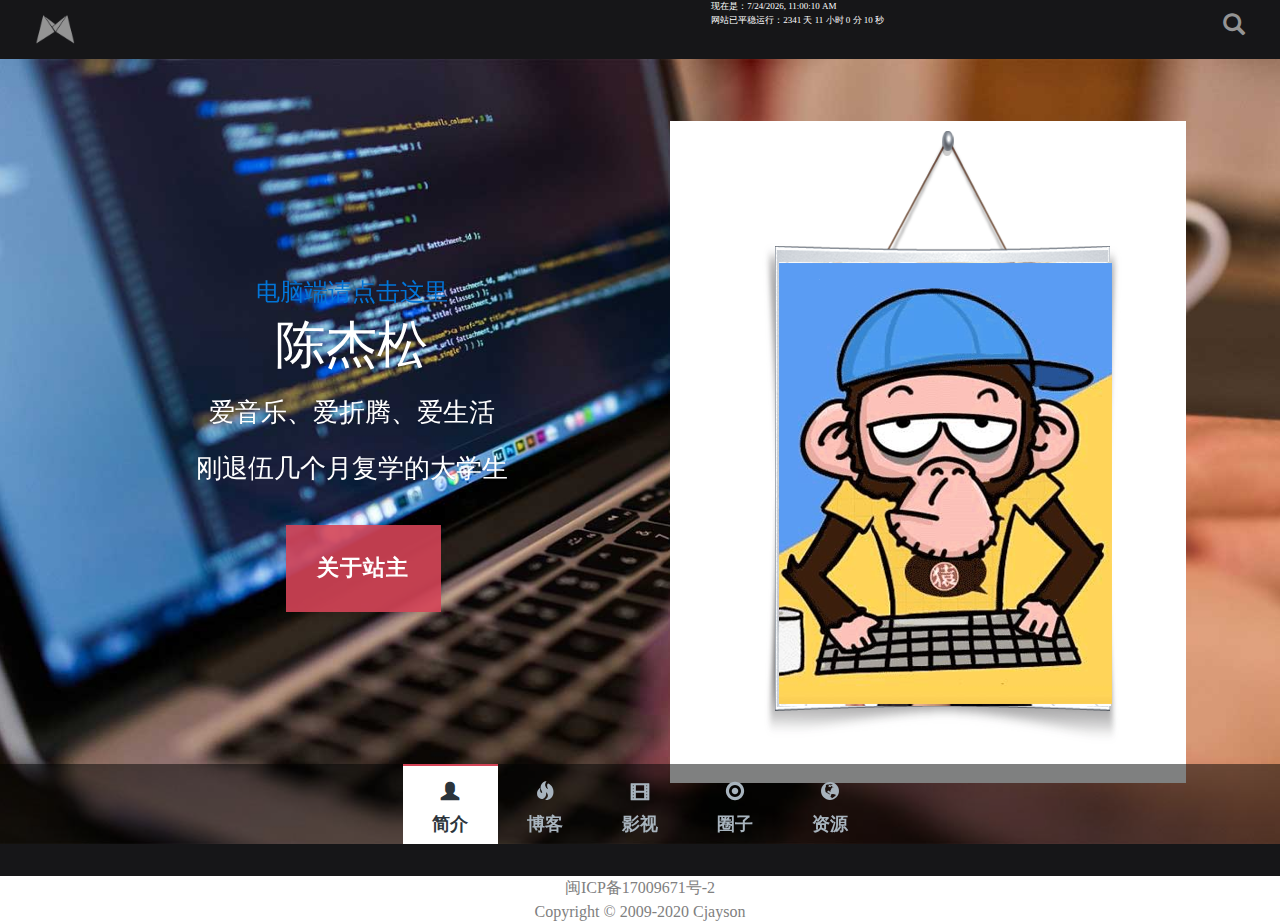
==== index.html @ 402cdc94 "First commit" ====
﻿<!DOCTYPE html>
<html >

<head>
    <meta charset="UTF-8">
    <meta http-equiv="x-ua-compatible" content="ie=edge">
    <meta name="viewport" content="width=device-width, initial-scale=1.0, user-scalable=no">
    <title>Cjayson`s Web</title>
    <!-- Js -->
    <link rel="stylesheet" href="style/css/bootstrap.min.css">
    <script src="style/js/jquery.min.js"></script>
    <script src="style/js/tether.min.js"></script>
    <script src="style/js/bootstrap.min.js"></script>
    <link href="style/css/style.css" type="text/css" rel="stylesheet" />
    <script>
    (function(window) {
        var theUA = window.navigator.userAgent.toLowerCase();
        if ((theUA.match(/msie\s\d+/) && theUA.match(/msie\s\d+/)[0]) || (theUA.match(/trident\s?\d+/) 
        && theUA.match(/trident\s?\d+/)[0])) {
            var ieVersion = theUA.match(/msie\s\d+/)[0].match(/\d+/)[0] || theUA.match(/trident\s?\d+/)[0];
            if (ieVersion < 10) {
                var str = "你的浏览器版本太low了\n已经和时代脱轨了 :(";
                var str2 = "推荐使用:<a href='https://www.baidu.com/s?ie=UTF-8&wd=%E8%B0%B7%E6%AD%8C%E6%B5%8F%E8%A7%88%E5%99%A8' target='_blank' style='color:red'>谷歌</a>," + "<a href='https://www.baidu.com/s?ie=UTF-8&wd=%E7%81%AB%E7%8B%90%E6%B5%8F%E8%A7%88%E5%99%A8' target='_blank' style='color:red'>火狐</a>," + "<a href='https://www.baidu.com/s?ie=UTF-8&wd=%E7%8C%8E%E8%B1%B9%E6%B5%8F%E8%A7%88%E5%99%A8' target='_blank' style='color:red'>猎豹</a>,其他双核急速模式";
                document.writeln("<pre style='text-align:center;color:#fff;background-color:#0cc; height:100%;border:0;position:fixed;top:0;left:0;width:100%;z-index:1234'>" +
                    "<h2 style='padding-top:200px;margin:0'><strong>" + str + "<br/></strong></h2><p>" +
                    str2 + "</p><h2 style='margin:0'><strong>如果你的使用的是双核浏览器,请切换到极速模式访问<br/></strong></h2></pre>");
                document.execCommand("Stop");
            };
        }
    })(window);
    </script>
</head>

<body>
	<bgsound src="music/天空之城.mp3"></bgsound>
    <!-- Header -->
    <div class="nav">
    <a class="logo" href="index.html"><img src="style/images/logo.png" width="40" title="红"></a>
 	<span id="site_runtime" style="color:white; font-size: xx-small;"></span> 
 	<a class="logo pull-right sobtn"><span class="glyphicon glyphicon-search" style="color: #B4B4B4;"></span></a>
    </div>
    <!-- Body -->

    <section class="cd-hero">
        <ul class="cd-hero-slider autoplay">
            <li class="selected">
                <div class="cd-half-width">
                	
            	    <a href="./Me/"><h4>电脑端请点击这里</h4></a>
                    <h2>陈杰松</h2>
                    <p>爱音乐、爱折腾、爱生活</p>
                    <p>刚退伍几个月复学的大学生</p>
                    <a class="cd-btn" href="about.html">关于站主</a>
                </div>
                <div class="cd-half-width cd-img-container">
                    <img src="style/images/tech-1.png" alt="陈杰松" title="陈杰松" />
                </div>
            </li>
            <li>
                <div class="cd-full-width">
                	<a href="https://www.cnblogs.com/Cjasyon/"><h4>电脑端请点击这里</h4></a>
                    <h2>观点与分享</h2>
                    <p>记录生活点滴，分享人生喜乐！</p>
                    <a class="cd-btn" href="https://www.cnblogs.com/Cjasyon/" target="_blank">站主的博客园</a>
                </div>
            </li>
            <li>
                <div class="cd-full-width">
                	<a href="v"><h4>电脑端请点击这里</h4></a>
                    <h2>影视，直播，购物</h2>
                    <p>观看生活影片，感受欢天喜地！</p>
                    <a class="cd-btn" href="v" target="_blank">娱乐</a>
                </div>
            </li>
            <li class="cd-bg-video">
                <div class="cd-full-width">
                	<a href="friends.html"><h4>电脑端请点击这里</h4></a>
                    <h2>志趣相投</h2>
                    <p>我们都一样热爱生活，记录生活，享受生活！</p>
                    <a class="cd-btn" href="friends.html">在各社区尽情的遨游吧</a>
                </div>
                <div class="cd-bg-video-wrapper" data-video="Tpl/Individual/Style/index/video/video">
                </div>
            </li>
            <li>
                <div class="cd-full-width">
                	<a href="re"><h4>电脑端请点击这里</h4></a>
                    <h2>收集成狂</h2>
                    <p>以天地为怀，方知世间之辽阔！！</p>
                    <a class="cd-btn" href="re">我的资源</a>
                </div>
            </li>
        </ul>
        <div class="cd-slider-nav">
            <nav>
                <span class="cd-marker item-1"></span>
                <ul>
                    <li class="selected">
                        <a class="glyphicon glyphicon-user" href="#0">简介</a>
                    </li>
                    <li>
                        <a class="glyphicon glyphicon-fire" href="#0">博客</a>
                    </li>
                    <li>
                        <a class="glyphicon glyphicon-film" href="#0">影视</a>
                    </li>
                    <li>
                        <a class="glyphicon glyphicon-record" href="#0">圈子</a>
                    </li>
                    <li>
                        <a class="glyphicon glyphicon-globe" href="#0">资源</a>
                    </li>
                </ul>
            </nav>
        </div>
    </section>
    <script src="style/js/main.js"></script>
    <!-- Footer -->
    <div class="clear"></div>
    <div class="foot">
        <!-- 弹出层 -->
        <div class="so">
            <i class="iconfont" title="关闭">×</i>
            <div class="container">
                <form action="https://www.baidu.com/baidu" target="_blank">
                    <input name="tn" type="hidden" value="SE_zzsearchcode_shhzc78w">
                    <input type="text" name="word" class="form-control" baiduSug="1" value="百度搜索..." />
                    <input type="submit" style="display: none;" />
                </form>
            </div>
        </div>
    </div>
    <div class="to-top">↑</div>
    <script src="style/js/GeeYo.js"></script>
    <script>
    var bheigh = $(window).height();
    var bheigh = bheigh - 115;
    $(".cd-hero").css('height', bheigh);
    $(window).resize(function() {
        var bheigh = $(window).height();
        var bheigh = bheigh - 115;
        $(".cd-hero").css('height', bheigh);
    });
    </script>

    <!--
    	作者：15249239025@163.com
    	时间：2019-04-18
    	描述：时间
    -->
<script type="text/javascript">
    function show_site_runtime(){
	window.setTimeout("show_site_runtime()",1000); // 每秒运行一次函数
	X=new Date("02/25/2020 00:00:00"); //在这里修改你的建站时间
	Y=new Date();
	T=(Y.getTime()-X.getTime()); // 获取当前时间与指定时间之间的时间间隔（ms）	
	i=24*60*60*1000;
	d=T/i;
	D=Math.floor(d); // 计算天数并向下取整
	h=(d-D)*24;
	H=Math.floor(h); // 计算剩余不足一天的小时数并向下取整
	m=(h-H)*60;
	M=Math.floor(m); // 计算剩余不足一小时的分钟数并向下取整
	s=(m-M)*60;
	S=Math.floor(s); // 计算剩余不足一分钟的秒数并向下取整
	site_runtime.innerHTML="现在是："+ Y.toLocaleString()+ "<br>" +"网站已平稳运行："+D + " 天 " + H + " 小时 " + M + " 分 " + S + " 秒 ";
    }
	show_site_runtime();
</script>
    <script charset="gbk" src="https://www.baidu.com/js/opensug.js"></script>
</body>
<div style="color: grey; text-align: center;">闽ICP备17009671号-2</div>
<div style="color: grey; text-align: center;">Copyright © 2009-2020 Cjayson</div>
</html>
---- style/css/style.css ----
﻿@charset "utf-8";

/*All Css*/

* {
	margin: 0 auto;
	padding: 0;
}

body {
	font-family: 微軟正黑體;
}

a {
	text-decoration: none;
}

a:hover {
	text-decoration: none;
}

li {
	list-style: none;
}

img {
	max-width: 100%;
	border: 0;
}

.clear {
	clear: both;
}


/*导航*/

.nav {
	width: 100%;
	z-index: 200;
	position: relative;
	background: #161618;
	padding: 0 .6rem;
	margin-bottom: 20px;
}

.nav .logo {
	display: block;
	float: left;
	margin-left: 1rem;
	opacity: 0.8;
	padding: 0.6rem;
}

.nav .logo:hover {
	opacity: 1;
}

.nav .pull-right {
	font-size: 1.4em;
	color: #fff;
	float: right;
	margin-right: 1rem;
}

.nav .pull-right a {
	color: #fff;
	
}

.nav .pull-right .sobtn,
.pull-right .login {
	display: inline-block;
	line-height: 58px;
	margin-left: 20px;
	opacity: 0.8;
	cursor: pointer;
}

.nav .pull-right .sobtn:hover,
.pull-right .login:hover {
	opacity: 1
}


/*Index*/
.cd-hero {
	margin-top: -20px;
	position: relative;
	-webkit-font-smoothing: antialiased;
	-moz-osx-font-smoothing: grayscale;
}

.cd-hero-slider {
	position: relative;
	height: 100%;
	margin: 0;
	overflow: hidden;
}

.cd-hero-slider li {
	position: absolute;
	top: 0;
	left: 0;
	width: 100%;
	height: 100%;
	-webkit-transform: translateX(100%);
	-moz-transform: translateX(100%);
	-ms-transform: translateX(100%);
	-o-transform: translateX(100%);
	transform: translateX(100%);
}

.cd-hero-slider li.selected {
	position: relative;
	-webkit-transform: translateX(0);
	-moz-transform: translateX(0);
	-ms-transform: translateX(0);
	-o-transform: translateX(0);
	transform: translateX(0);
}

.cd-hero-slider li.move-left {
	-webkit-transform: translateX(-100%);
	-moz-transform: translateX(-100%);
	-ms-transform: translateX(-100%);
	-o-transform: translateX(-100%);
	transform: translateX(-100%);
}

.cd-hero-slider li.is-moving,
.cd-hero-slider li.selected {
	-webkit-transition: -webkit-transform 0.5s;
	-moz-transition: -moz-transform 0.5s;
	transition: transform 0.5s;
}

.cd-hero-slider li {
	background-position: center center;
	background-size: cover;
	background-repeat: no-repeat;
}

.cd-hero-slider li:first-of-type {
	background-color: #2c343b;
	background-image: url("img/bg1.jpg");
}

.cd-hero-slider li:nth-of-type(2) {
	background-color: #3d4952;
	background-image: url("img/bg2.jpg");
}

.cd-hero-slider li:nth-of-type(3) {
	background-color: #586775;
	background-image: url("img/bg4.jpg");
}

.cd-hero-slider li:nth-of-type(4) {
	background-color: #2c343b;
	background-image: url("img/bg3.jpg");
}
.cd-hero-slider li:nth-of-type(5) {
	background-color: #2c343b;
	background-image: url("img/bg5.jpg");
}



.cd-hero-slider .cd-full-width,
.cd-hero-slider .cd-half-width {
	position: absolute;
	width: 100%;
	height: 100%;
	z-index: 1;
	left: 0;
	top: 0;
	padding-top: 26%;
	text-align: center;
	-webkit-backface-visibility: hidden;
	backface-visibility: hidden;
	-webkit-transform: translateZ(0);
	-moz-transform: translateZ(0);
	-ms-transform: translateZ(0);
	-o-transform: translateZ(0);
	transform: translateZ(0);
}



.cd-hero-slider .cd-img-container {
	display: none;
}

.cd-hero-slider .cd-img-container img {
	position: absolute;
	left: 50%;
	top: 50%;
	bottom: auto;
	right: auto;
	-webkit-transform: translateX(-50%) translateY(-50%);
	-moz-transform: translateX(-50%) translateY(-50%);
	-ms-transform: translateX(-50%) translateY(-50%);
	-o-transform: translateX(-50%) translateY(-50%);
	transform: translateX(-50%) translateY(-50%);
}

.cd-hero-slider .cd-bg-video-wrapper {
	display: none;
	position: absolute;
	top: 0;
	left: 0;
	width: 100%;
	height: 100%;
	overflow: hidden;
}

.cd-hero-slider .cd-bg-video-wrapper video {
	display: block;
	min-height: 100%;
	min-width: 100%;
	max-width: none;
	height: auto;
	width: auto;
	position: absolute;
	left: 50%;
	top: 50%;
	bottom: auto;
	right: auto;
	-webkit-transform: translateX(-50%) translateY(-50%);
	-moz-transform: translateX(-50%) translateY(-50%);
	-ms-transform: translateX(-50%) translateY(-50%);
	-o-transform: translateX(-50%) translateY(-50%);
	transform: translateX(-50%) translateY(-50%);
}

.cd-hero-slider h2,
.cd-hero-slider p {
	text-shadow: 0 1px 3px rgba(0, 0, 0, 0.1);
	line-height: 1.2;
	margin: 0 auto 14px;
	color: #ffffff;
	width: 90%;
	max-width: 400px;
}

.cd-hero-slider h2 {
	font-size: 2.4rem;
}

.cd-hero-slider p {
	font-size: 1.4rem;
	line-height: 1.4;
}

.cd-hero-slider .cd-btn {
	display: inline-block;
	padding: 1.2em 1.4em;
	margin-top: .8em;
	background-color: rgba(212, 68, 87, 0.9);
	font-size: 1.3rem;
	font-weight: 700;
	letter-spacing: 1px;
	color: #ffffff;
	text-transform: uppercase;
	box-shadow: 0 3px 6px rgba(0, 0, 0, 0.1);
	-webkit-transition: background-color 0.2s;
	-moz-transition: background-color 0.2s;
	transition: background-color 0.2s;
}

.cd-hero-slider .cd-btn.secondary {
	background-color: rgba(22, 26, 30, 0.8);
}

.cd-hero-slider .cd-btn:nth-of-type(2) {
	margin-left: 1em;
}

.no-touch .cd-hero-slider .cd-btn:hover {
	background-color: #d44457;
}

.no-touch .cd-hero-slider .cd-btn.secondary:hover {
	background-color: #161a1e;
}

@media only screen and (min-width: 768px) {
	.cd-hero-slider .cd-bg-video-wrapper {
		display: block;
	}
	.cd-hero-slider .cd-half-width {
		width: 45%;
	}
	.cd-hero-slider .cd-half-width:first-of-type {
		left: 5%;
	}
	.cd-hero-slider .cd-half-width:nth-of-type(2) {
		right: 5%;
		left: auto;
	}
	.cd-hero-slider .cd-img-container {
		display: block;
	}
	.cd-hero-slider h2,
	.cd-hero-slider p {
		max-width: 520px;
	}
	.cd-hero-slider h2 {
		font-size: 2.4em;
		font-weight: 300;
	}
	.cd-hero-slider .cd-btn {
		font-size: 1.4rem;
	}
}

@media only screen and (min-width: 1170px) {
	.cd-hero-slider .cd-full-width,
	.cd-hero-slider .cd-half-width {
		padding-top: 220px;
	}
	.cd-hero-slider h2,
	.cd-hero-slider p {
		margin-bottom: 20px;
	}
	.cd-hero-slider h2 {
		font-size: 3.2em;
	}
	.cd-hero-slider p {
		font-size: 1.6rem;
	}
}

@media only screen and (min-width: 768px) {
	.cd-hero-slider .cd-half-width {
		opacity: 0;
		-webkit-transform: translateX(40px);
		-moz-transform: translateX(40px);
		-ms-transform: translateX(40px);
		-o-transform: translateX(40px);
		transform: translateX(40px);
	}
	.cd-hero-slider .move-left .cd-half-width {
		-webkit-transform: translateX(-40px);
		-moz-transform: translateX(-40px);
		-ms-transform: translateX(-40px);
		-o-transform: translateX(-40px);
		transform: translateX(-40px);
	}
	.cd-hero-slider .selected .cd-half-width {
		/* this is the visible slide */
		opacity: 1;
		-webkit-transform: translateX(0);
		-moz-transform: translateX(0);
		-ms-transform: translateX(0);
		-o-transform: translateX(0);
		transform: translateX(0);
	}
	.cd-hero-slider .is-moving .cd-half-width {
		/* this is the slide moving outside the viewport 
    wait for the end of the transition on the <li> parent before set opacity to 0 and translate to 40px/-40px */
		-webkit-transition: opacity 0s 0.5s, -webkit-transform 0s 0.5s;
		-moz-transition: opacity 0s 0.5s, -moz-transform 0s 0.5s;
		transition: opacity 0s 0.5s, transform 0s 0.5s;
	}
	.cd-hero-slider li.selected.from-left .cd-half-width:nth-of-type(2),
	.cd-hero-slider li.selected.from-right .cd-half-width:first-of-type {
		-webkit-transition: opacity 0.4s 0.2s, -webkit-transform 0.5s 0.2s;
		-moz-transition: opacity 0.4s 0.2s, -moz-transform 0.5s 0.2s;
		transition: opacity 0.4s 0.2s, transform 0.5s 0.2s;
	}
	.cd-hero-slider li.selected.from-left .cd-half-width:first-of-type,
	.cd-hero-slider li.selected.from-right .cd-half-width:nth-of-type(2) {
		-webkit-transition: opacity 0.4s 0.4s, -webkit-transform 0.5s 0.4s;
		-moz-transition: opacity 0.4s 0.4s, -moz-transform 0.5s 0.4s;
		transition: opacity 0.4s 0.4s, transform 0.5s 0.4s;
	}
	.cd-hero-slider .cd-full-width h2,
	.cd-hero-slider .cd-full-width p,
	.cd-hero-slider .cd-full-width .cd-btn {
		opacity: 0;
		-webkit-transform: translateX(100px);
		-moz-transform: translateX(100px);
		-ms-transform: translateX(100px);
		-o-transform: translateX(100px);
		transform: translateX(100px);
	}
	.cd-hero-slider .move-left .cd-full-width h2,
	.cd-hero-slider .move-left .cd-full-width p,
	.cd-hero-slider .move-left .cd-full-width .cd-btn {
		opacity: 0;
		-webkit-transform: translateX(-100px);
		-moz-transform: translateX(-100px);
		-ms-transform: translateX(-100px);
		-o-transform: translateX(-100px);
		transform: translateX(-100px);
	}
	.cd-hero-slider .selected .cd-full-width h2,
	.cd-hero-slider .selected .cd-full-width p,
	.cd-hero-slider .selected .cd-full-width .cd-btn {
		opacity: 1;
		-webkit-transform: translateX(0);
		-moz-transform: translateX(0);
		-ms-transform: translateX(0);
		-o-transform: translateX(0);
		transform: translateX(0);
	}
	.cd-hero-slider li.is-moving .cd-full-width h2,
	.cd-hero-slider li.is-moving .cd-full-width p,
	.cd-hero-slider li.is-moving .cd-full-width .cd-btn {
		-webkit-transition: opacity 0s 0.5s, -webkit-transform 0s 0.5s;
		-moz-transition: opacity 0s 0.5s, -moz-transform 0s 0.5s;
		transition: opacity 0s 0.5s, transform 0s 0.5s;
	}
	.cd-hero-slider li.selected h2 {
		-webkit-transition: opacity 0.4s 0.2s, -webkit-transform 0.5s 0.2s;
		-moz-transition: opacity 0.4s 0.2s, -moz-transform 0.5s 0.2s;
		transition: opacity 0.4s 0.2s, transform 0.5s 0.2s;
	}
	.cd-hero-slider li.selected p {
		-webkit-transition: opacity 0.4s 0.3s, -webkit-transform 0.5s 0.3s;
		-moz-transition: opacity 0.4s 0.3s, -moz-transform 0.5s 0.3s;
		transition: opacity 0.4s 0.3s, transform 0.5s 0.3s;
	}
	.cd-hero-slider li.selected .cd-btn {
		-webkit-transition: opacity 0.4s 0.4s, -webkit-transform 0.5s 0.4s, background-color 0.2s 0s;
		-moz-transition: opacity 0.4s 0.4s, -moz-transform 0.5s 0.4s, background-color 0.2s 0s;
		transition: opacity 0.4s 0.4s, transform 0.5s 0.4s, background-color 0.2s 0s;
	}
}

.cd-slider-nav {
	position: absolute;
	width: 100%;
	bottom: 0;
	z-index: 2;
	text-align: center;
	height: 55px;
	background-color: rgba(0, 1, 1, 0.5);
}

.cd-slider-nav nav,
.cd-slider-nav ul,
.cd-slider-nav li,
.cd-slider-nav a {
	height: 100%;
}

.cd-slider-nav nav {
	display: inline-block;
	position: relative;
}

.cd-slider-nav .cd-marker {
	position: absolute;
	bottom: 0;
	left: 0;
	width: 60px;
	height: 100%;
	color: #d44457;
	background-color: #ffffff;
	box-shadow: inset 0 2px 0 currentColor;
	-webkit-transition: -webkit-transform 0.2s, box-shadow 0.2s;
	-moz-transition: -moz-transform 0.2s, box-shadow 0.2s;
	transition: transform 0.2s, box-shadow 0.2s;
}

.cd-slider-nav .cd-marker.item-2 {
	-webkit-transform: translateX(100%);
	-moz-transform: translateX(100%);
	-ms-transform: translateX(100%);
	-o-transform: translateX(100%);
	transform: translateX(100%);
}

.cd-slider-nav .cd-marker.item-3 {
	-webkit-transform: translateX(200%);
	-moz-transform: translateX(200%);
	-ms-transform: translateX(200%);
	-o-transform: translateX(200%);
	transform: translateX(200%);
}

.cd-slider-nav .cd-marker.item-4 {
	-webkit-transform: translateX(300%);
	-moz-transform: translateX(300%);
	-ms-transform: translateX(300%);
	-o-transform: translateX(300%);
	transform: translateX(300%);
}

.cd-slider-nav .cd-marker.item-5 {
	-webkit-transform: translateX(400%);
	-moz-transform: translateX(400%);
	-ms-transform: translateX(400%);
	-o-transform: translateX(400%);
	transform: translateX(400%);
}

.cd-slider-nav ul::after {
	clear: both;
	content: "";
	display: table;
}

.cd-slider-nav li {
	display: inline-block;
	width: 60px;
	float: left;
}

.cd-slider-nav li.selected a {
	color: #2c343b;
}

.no-touch .cd-slider-nav li.selected a:hover {
	background-color: transparent;
}

.cd-slider-nav a {
	display: block;
	text-decoration: none;
	position: relative;
	padding-top: 35px;
	font-size: 1rem;
	font-weight: 700;
	color: #a8b4be;
	-webkit-transition: background-color 0.2s;
	-moz-transition: background-color 0.2s;
	transition: background-color 0.2s;
}

.cd-slider-nav a::before {
	position: absolute;
	width: 24px;
	height: 24px;
	top: 8px;
	left: 50%;
	right: auto;
	-webkit-transform: translateX(-50%);
	-moz-transform: translateX(-50%);
	-ms-transform: translateX(-50%);
	-o-transform: translateX(-50%);
	transform: translateX(-50%);
}

.no-touch .cd-slider-nav a:hover {
	background-color: rgba(0, 1, 1, 0.5);
}

.cd-slider-nav li:first-of-type a::before {
	background-position: 0 0;
}

.cd-slider-nav li.selected:first-of-type a::before {
	background-position: 0 -24px;
}

.cd-slider-nav li:nth-of-type(2) a::before {
	background-position: -24px 0;
}

.cd-slider-nav li.selected:nth-of-type(2) a::before {
	background-position: -24px -24px;
}

.cd-slider-nav li:nth-of-type(3) a::before {
	background-position: -48px 0;
}

.cd-slider-nav li.selected:nth-of-type(3) a::before {
	background-position: -48px -24px;
}

.cd-slider-nav li:nth-of-type(4) a::before {
	background-position: -72px 0;
}

.cd-slider-nav li.selected:nth-of-type(4) a::before {
	background-position: -72px -24px;
}

.cd-slider-nav li:nth-of-type(5) a::before {
	background-position: -96px 0;
}

.cd-slider-nav li.selected:nth-of-type(5) a::before {
	background-position: -96px -24px;
}

@media only screen and (min-width: 768px) {
	.cd-slider-nav {
		height: 80px;
	}
	.cd-slider-nav .cd-marker,
	.cd-slider-nav li {
		width: 95px;
	}
	.cd-slider-nav a {
		padding-top: 48px;
		font-size: 1.1rem;
		text-transform: uppercase;
	}
	.cd-slider-nav a::before {
		top: 18px;
	}
}

.cd-main-content {
	width: 90%;
	max-width: 768px;
	margin: 0 auto;
	padding: 2em 0;
}

.cd-main-content p {
	font-size: 1.4rem;
	line-height: 1.8;
	color: #999999;
	margin: 2em 0;
}

@media only screen and (min-width: 1170px) {
	.cd-main-content {
		padding: 3em 0;
	}
	.cd-main-content p {
		font-size: 1.6rem;
	}
}

.no-js .cd-hero-slider li {
	display: none;
}

.no-js .cd-hero-slider li.selected {
	display: block;
}

.no-js .cd-slider-nav {
	display: none;
}


/*文章列表样式*/

.index_art ul li {
	margin: 0;
	padding: 20px 0;
}

.index_art .artlist li {
	border-bottom: solid 1px #f0f0f0;
}

.index_art .artlist li a {
	color: #000;
	margin: 0 auto;
	padding: 0;
	overflow: hidden;
}

.index_art .artlist li a img {
	width: 100%;
}

.index_art .artlist li a h5 {
	margin-top: 0;
	font-weight: normal;
	white-space: nowrap;
	overflow: hidden;
	text-overflow: ellipsis;
}

.index_art .artlist li a h5:hover {
	color: #19B5FE;
}

.index_art .artlist li p {
	margin: 0;
}

.index_art .artlist li .miaoshu {
	display: block;
	height: 82px;
	margin: 12px auto;
	font-size: 14px;
	color: #666;
	overflow: hidden;
}

.index_art .artlist li img {
	transition: all 1.2s;
	-moz-transition: all 1.2s;
	-webkit-transition: all 1.2s;
	-o-transition: all 1.2s;
}

.index_art .artlist li img:hover {
	transform: scale(1.2);
	-moz-transform: scale(1.2);
	-webkit-transform: scale(1.2);
	-o-transform: scale(1.2);
	-ms-transform: scale(1.2);
}

.index_art .artlist li .xx a {
	margin-right: 1em;
	font-size: .8em;
}

.index_art .artlist li .xx span {
	font-size: .8em;
}

.index_art .artmore {
	cursor: pointer;
	text-align: center;
	padding-bottom: 20px;
	color: #666;
	border-bottom: 1px solid #f0f0f0;
}


/*文章页样式*/

.artbox {
	width: 100%;
	margin: 20px auto;
	font-size: 1em;
	line-height: 1.8em;
}

.artbox .wenzhang {
	margin-top: 20px;
	word-break: break-word;
}

.artbox .wenzhang .arth1 {
	font: 500 26px "Microsoft Yahei";
	color: #555;
}

.artbox .wzabout {
	padding: 15px 0;
}

.artbox .wzabout ul li {
	display: inline-block;
	margin-right: 1em;
	font-size: 13px;
	color: #999;
}

.artbox .wzabout ul li a {
	color: #999;
}

.artbox .wzabout ul li a:hover {
	color: #19B5FE;
}

.artbox .post_art {
	color: #555;
}

.artbox .post_art img {
	max-width: 100%;
}

.artbox .post_art iframe {
	width: 100%;
	height: 600px;
}

pre code {
	overflow-x: auto;
	border-radius: 4px;
	padding: 10px;
	line-height: 1.4;
	word-wrap: normal;
	display: block;
	font-size: 13px;
	background: #3f3f3f;
	color: #dcdcdc;
	font-family: Menlo, Monaco, Consolas, "Courier New", monospace;
}

.pinglun .comment_list .connect {
	border: solid 1px #eee;
	padding: 20px;
	margin-bottom: 20px;
}

.pinglun .comment_list .utx {
	display: inline-block;
	width: 30px;
	height: 30px;
	border-radius: 50%;
}

.comment_list .media-bottom {
	text-align: right;
	color: #999;
}

.pinglun .comment_list .media-bottom span {
	margin-right: 0.6em;
	font-size: 0.8em;
}

.pinglun .comment_list .media-bottom a {
	margin-left: 1em;
	color: #999;
	cursor: pointer;
}

.pinglun .comment_list .media-bottom a:hover {
	color: #19B5FE;
}

.pinglun .pllogin {
	margin: 0 0.2em;
	color: #19B5FE;
}

.pinglun .pllogin:hover {
	text-decoration: underline;
}

.pinglun .comment_ipt {
	margin-top: 20px;
}

.pinglun .comment_ipt textarea {
	display: block;
	max-width: 100%;
	margin-bottom: 20px;
}

.pinglun .comment_ipt img {
	width: 34px;
	height: 34px;
	border-radius: 50%;
}

.pinglun .comment_ipt input {
	display: block;
	float: right;
}

.pinglun .hfbox {
	display: none;
}

.pinglun .connect-box {
	word-break: break-word;
}


/*文章下方功能*/

.artbox .more {
	text-align: center;
}

.artbox .more a {
	cursor: pointer;
	color: #999;
	display: inline-block;
	padding: 0 20px;
}

.artbox .more a span {
	font-size: 2em;
}

.artbox .more .like_yes {
	color: red;
}

.artbox .more .like_yes:hover {
	color: #000;
}

.artbox .more .like_no {
	color: #999;
}

.artbox .more .like_no:hover {
	color: red;
}

.artbox .more .shang:hover {
	color: red;
}

.artbox .more .share:hover {
	color: red;
}

.sharebox {
	display: none;
	width: 200px;
	height: 28px;
	margin-top: 10px;
	overflow: hidden;
}


/*底部*/

.foot {
	width: 100%;
	padding: 1rem;
	margin: 0;
	color: #fff;
	background: #161618;
}

.foot p {
	margin: 0;
}

.foot a {
	color: #fff;
}

.foot .fr {
	text-align: right;
}


/*弹出层*/

.so {
	display: none;
	position: fixed;
	width: 100%;
	height: 100%;
	background: url(img/1px.png) repeat;
	top: 0;
	left: 0;
	z-index: 999;

}

.so .iconfont {
	display: block;
	font-size: 30px;
	position: absolute;
	top: 20px;
	right: 30px;
	color: #fff;
	cursor: pointer;
	
}

.so .iconfont:hover {
	color: #19B5FE;
}

.so .form-control {
	height: 60px;
	margin: 240px auto;
	border: none;
	box-shadow: none;
	border-bottom: solid 1px #fff;
	background: none;
	font-size: 20px;
	padding: 20px 40px;
	color: #fff;
	text-align: center;
	
}

.gb2-site{
	
	background-color: #282828;
	height: 40px;
	width: 40px;
	line-height: 40px;
	text-align: center;
	border-radius: 2px;
	z-index: 101;
	opacity: 0.4;
	text-orientation: none;
	position: fixed;
	right: 38px;
	bottom: 70px;
}

.gb2-site:hover{
	color:#fff;
	opacity: 1;
}

.gb2-site a{
	color: #fff;
}

.to-top {
	display: none;
	color: #fff;
	background-color: #282828;
	height: 40px;
	width: 40px;
	line-height: 40px;
	text-align: center;
	border-radius: 2px;
	z-index: 101;
	opacity: 0.4;
	cursor: pointer;
	position: fixed;
	right: 38px;
	bottom: 120px;
}

.to-top:hover {
	color: #fff;
	opacity: 1;
}

.picbox {
	display: none;
	position: fixed;
	top: 0;
	left: 0;
	width: 100%;
	height: 100%;
	overflow: auto;
	background: #000;
	z-index: 99999;
}

.picbox img {
	width: 100%;
}

.shangpic {
	display: none;
	position: fixed;
	width: 100%;
	top: 30%;
	text-align: center;
	z-index: 9999;
}

.shangpic .sbox {
	cursor: pointer;
	text-align: center;
	width: 290px;
	height: 220px;
	background: #fff;
	box-shadow: 0 2px 4px 2px rgba(0, 0, 0, 0.1);
}

.shangpic .sbox h3 {
	margin: 0 auto;
	padding: 12px 0;
}

.shangpic .sbox p {
	display: inline-block;
}

.shangpic .sbox img {
	display: block;
	width: 140px;
	height: 140px;
}


/*列表头部*/

.list_title {
	padding: 0;
	border-bottom: solid 1px #f0f0f0;
	position: relative;
	z-index: 999;
}

.list_title ul {
	float: left;
	margin: 0;
}

.list_title ul li {
	width: 120px;
	height: 30px;
	line-height: 20px;
	cursor: pointer;
	padding: 0;
	background: #fff;
}

.list_title ul li .fst:after {
	content: " ";
	display: inline-block;
	width: 0;
	height: 0;
	right: 0;
	margin-left: 6px;
	vertical-align: middle;
	border-top: 4px solid;
	border-right: 4px solid transparent;
	border-left: 4px solid transparent;
	position: relative;
	top: -1px;
}

.list_title ul li:hover {
	background: #666;
	color: #fff;
}

.list_title ul li:hover a {
	color: #fff;
}

.list_title ul li a {
	display: block;
	font-size: 1em;
	line-height: 2em;
	padding: 0 12px;
}

.list_title ul li span {
	float: right;
	margin-top: .8em;
	font-size: 12px;
}

.list_title a {
	color: #333;
	font-size: 0.6em;
	padding-top: 6px;
}

.list_title .rno {
	float: right;
}

.list_title a span {
	color: red;
	margin: 0 6px;
}

.list_title ul .yc {
	position: absolute;
	display: none;
}

.list_title ul:hover .yc {
	display: block;
	box-shadow: 0 1px 15px rgba(18, 21, 21, .2);
}


/*GeePlayer*/

#gplayer {
	width: 100%;
}

#gurl {
	display: none;
}


/*个人中心*/

.member_head {
	margin-top: -20px;
	width: 100%;
	height: 280px;
	text-align: center;
	background: -webkit-linear-gradient(#19B5FE, #49a09d);
}

.member_head img {
	margin-top: 50px;
	border-radius: 50%;
	display: inline-block;
	width: 100px;
	height: 100px;
	padding: 4px;
	line-height: 1.42857143;
	background-color: #fff;
	border: 1px solid #ddd;
}

.member_head b {
	display: block;
	font-size: 1.6em;
	margin-top: 10px;
	color: #fff;
}

.member_nav {
	width: 100%;
	margin: 20px 0;
}

.member_nav .mnav {
	float: left;
}

.member_nav .mnav a {
	width: 100%;
	height: 100px;
	display: block;
	background: #fff;
	margin: 10px 0;
	line-height: 100px;
	text-align: center;
	font-size: 1.4em;
	color: #000;
	border: solid 2px #f0f0f0;
}

.member_nav .mnav a:hover {
	color: #19B5FE;
}

.member_nav .mnav a span {
	margin-right: 20px;
}

.member_nav .active a {
	color: #19B5FE;
	border: solid 2px #19B5FE;
}

.member_box {
	width: 100%;
	margin-bottom: 30px;
	background: #fff;
	padding: 20px;
	border: solid 2px #f0f0f0;
}

.member_box .form-horizontal {
	padding: 40px 0;
}

.member_box .form-horizontal .control-label {
	text-align: left;
}

.member_box #uptx {
	position: relative;
	padding: 6px 10px;
}

.member_box #uptx input {
	position: absolute;
	opacity: 0;
	width: 100%;
	height: 100%;
	left: 0;
	top: 0;
}

.member_box #txpic img {
	margin-bottom: 20px;
	width: 180px;
	height: 180px;
	border-radius: 50%;
}

.member_box .member_like li {
	margin: 10px auto;
}

.member_box .member_like li:hover {
	opacity: 0.8;
}

.member_box .member_like li a {
	display: block;
	position: relative;
}

.member_box .member_like li span {
	position: absolute;
	width: 100%;
	bottom: 0;
	display: block;
	color: #fff;
	background: #000;
	padding: 6px;
	opacity: 0.6;
	white-space: nowrap;
	overflow: hidden;
	text-overflow: ellipsis;
}

.member_box .member_like li img {
	width: 100%;
}


/*登录注册*/

.dllogo {
	margin: 4% auto 2%;
	text-align: center;
}

.dllogo a img {
	width: 100px;
	height: 100px;
}

.dlfooter,
.dlfooter a {
	color: #999;
	text-align: center;
}

.dlfooter a:hover {
	color: #19B5FE;
}

.loginbox {
	width: 100%;
	background-size: cover;
}

.loginbox .container .dl_box {
	float: none;
	margin-bottom: 10%;
	background: #fff;
	border-radius: 10px;
	box-shadow: 0 0 8px rgba(0, 0, 0, .1);
	vertical-align: middle;
}

.loginbox .container .dl_box h2 {
	text-align: center;
	color: #999;
	padding: 1em;
	padding-bottom: 0.4em;
}

.loginbox .container .dl_box .form-horizontal {
	margin-top: 4em;
}

.loginbox .container .dl_box .form-group {
	margin: 2em auto;
}

.loginbox .container .dl_box .form-group .col-md-10 {
	float: none;
}

.loginbox .container .dl_box .control-label {
	text-align: center;
	color: #999;
}

.loginbox .container .dl_box .form-group input {
	padding-left: 40px;
	color: #999;
}

.loginbox .container .dl_box .three {
	text-align: center;
	padding-bottom: 2em;
}

.loginbox .container .dl_box .three b {
	display: block;
	color: #999;
	margin-top: 2em;
	margin-bottom: 1em;
}

.loginbox .container .dl_box .three a {
	margin: 1em;
}

.loginbox .container .dl_box .other {
	margin-top: -12px;
	padding-bottom: 12px;
}

.loginbox .container .dl_box .other a {
	color: #999;
}

.loginbox .container .dl_box .other a:hover {
	color: #19B5FE;
}


/*友情链接*/

.links {
	width: 100%;
	margin: 40px auto;
}

.links .linkt {
	text-align: center;
}

.links .linkb {
	margin-top: 60px;
}

.links .linkb ul li {
	display: block;
	padding: 0;
}

.links .linkb ul li a {
	display: block;
	height: 120px;
	padding: 10px 20px;
	box-shadow: #ced2db 0 1px 2px 0;
	transition: all 0.4s linear;
	-moz-transition: all 0.4s linear;
	-webkit-transition: all 0.4s linear;
	-o-transition: all 0.4s linear;
}

.links .linkb ul li a:hover {
	box-shadow: 0 0 30px rgba(0, 0, 0, 0.5);
}

.links .linkb ul li b {
	line-height: 30px;
	font-size: 14px;
}

.links .linkb ul li p {
	margin-top: 1em;
	font-size: 0.6em;
	color: #666;
}

.links .linkb a {
	color: #000;
	margin: 10px;
	display: inline-block;
}

.links .linka {
	margin: 40px auto;
	padding: 20px;
	background: #f8f8f8;
}

.links .linka h3 {
	margin-bottom: 1em;
}


/*地图*/

.bg {
	position: fixed;
	top: 0;
	left: 0;
	width: 100%;
	height: 100%;
	z-index: -1;
}

.bg .wbg {
	position: absolute;
	width: 100%;
	height: 100%;
	background: #000;
	opacity: 0.4;
}

.bg video {
	height: 120%;
}

.index-travel {
	overflow: hidden;
	color: #fff;
}

.index-coffee h2,
.index-content h2,
.index-travel h2 {
	font-weight: 300;
	margin: 40px 0 15px;
	text-align: center;
}

.index-coffee h3,
.index-content h3,
.index-travel h3 {
	font-weight: 300;
	text-align: center;
}

.index-travel-world {
	margin: 100px 0;
}


/*自适应*/

@media (max-width: 1199px) {
	/*文章描述样式调整*/
	.index_art .artlist li .miaoshu {
		height: 68px;
		margin: 8px auto;
		-webkit-line-clamp: 4;
	}
}

@media (max-width: 991px) {
	/*文章信息样式调整*/
	.index_art .artlist li .xx {
		font-size: 12px;
	}
	.index_art .artlistli .xx a {
		margin-right: .6em;
	}
	/*文章描述样式调整*/
	.index_art .artlist li .miaoshu {
		height: 44px;
		margin: 8px auto;
		-webkit-line-clamp: 4;
	}
}

@media (max-width: 767px) {
	.nav {
		position: relative;
		background: #000;
		padding: .6rem 0;
	}
	.foot,
	.foot .fr {
		text-align: center;
	}
	/*文章标题和图片距离调整*/
	.index_art .artlist li .apb {
		margin-bottom: 10px;
	}
	/*文章标题和详情样式调整*/
	.index_art .artlist li .col-md-7 {
		padding: 0;
	}
}


/**
 * font icon
 */

@font-face {
	font-family: 'Glyphicons Halflings';
	src: url(img/glyphicons-halflings-regular.eot);
	src: url(img/glyphicons-halflings-regular.eot?#iefix) format('embedded-opentype'), url(img/glyphicons-halflings-regular.woff2) format('woff2'), url(img/glyphicons-halflings-regular.woff) format('woff'), url(img/glyphicons-halflings-regular.ttf) format('truetype'), url(img/glyphicons-halflings-regular.svg) format('svg')
}

.glyphicon {
	position: relative;
	top: 1px;
	display: inline-block;
	font-family: 'Glyphicons Halflings';
	font-style: normal;
	font-weight: 400;
	line-height: 1;
	-webkit-font-smoothing: antialiased;
	-moz-osx-font-smoothing: grayscale
}

.glyphicon-asterisk:before {
	content: "\2a"
}

.glyphicon-plus:before {
	content: "\2b"
}

.glyphicon-eur:before,
.glyphicon-euro:before {
	content: "\20ac"
}

.glyphicon-minus:before {
	content: "\2212"
}

.glyphicon-cloud:before {
	content: "\2601"
}

.glyphicon-envelope:before {
	content: "\2709"
}

.glyphicon-pencil:before {
	content: "\270f"
}

.glyphicon-glass:before {
	content: "\e001"
}

.glyphicon-music:before {
	content: "\e002"
}

.glyphicon-search:before {
	content: "\e003"
}

.glyphicon-heart:before {
	content: "\e005"
}

.glyphicon-star:before {
	content: "\e006"
}

.glyphicon-star-empty:before {
	content: "\e007"
}

.glyphicon-user:before {
	content: "\e008"
}

.glyphicon-film:before {
	content: "\e009"
}

.glyphicon-th-large:before {
	content: "\e010"
}

.glyphicon-th:before {
	content: "\e011"
}

.glyphicon-th-list:before {
	content: "\e012"
}

.glyphicon-ok:before {
	content: "\e013"
}

.glyphicon-remove:before {
	content: "\e014"
}

.glyphicon-zoom-in:before {
	content: "\e015"
}

.glyphicon-zoom-out:before {
	content: "\e016"
}

.glyphicon-off:before {
	content: "\e017"
}

.glyphicon-signal:before {
	content: "\e018"
}

.glyphicon-cog:before {
	content: "\e019"
}

.glyphicon-trash:before {
	content: "\e020"
}

.glyphicon-home:before {
	content: "\e021"
}

.glyphicon-file:before {
	content: "\e022"
}

.glyphicon-time:before {
	content: "\e023"
}

.glyphicon-road:before {
	content: "\e024"
}

.glyphicon-download-alt:before {
	content: "\e025"
}

.glyphicon-download:before {
	content: "\e026"
}

.glyphicon-upload:before {
	content: "\e027"
}

.glyphicon-inbox:before {
	content: "\e028"
}

.glyphicon-play-circle:before {
	content: "\e029"
}

.glyphicon-repeat:before {
	content: "\e030"
}

.glyphicon-refresh:before {
	content: "\e031"
}

.glyphicon-list-alt:before {
	content: "\e032"
}

.glyphicon-lock:before {
	content: "\e033"
}

.glyphicon-flag:before {
	content: "\e034"
}

.glyphicon-headphones:before {
	content: "\e035"
}

.glyphicon-volume-off:before {
	content: "\e036"
}

.glyphicon-volume-down:before {
	content: "\e037"
}

.glyphicon-volume-up:before {
	content: "\e038"
}

.glyphicon-qrcode:before {
	content: "\e039"
}

.glyphicon-barcode:before {
	content: "\e040"
}

.glyphicon-tag:before {
	content: "\e041"
}

.glyphicon-tags:before {
	content: "\e042"
}

.glyphicon-book:before {
	content: "\e043"
}

.glyphicon-bookmark:before {
	content: "\e044"
}

.glyphicon-print:before {
	content: "\e045"
}

.glyphicon-camera:before {
	content: "\e046"
}

.glyphicon-font:before {
	content: "\e047"
}

.glyphicon-bold:before {
	content: "\e048"
}

.glyphicon-italic:before {
	content: "\e049"
}

.glyphicon-text-height:before {
	content: "\e050"
}

.glyphicon-text-width:before {
	content: "\e051"
}

.glyphicon-align-left:before {
	content: "\e052"
}

.glyphicon-align-center:before {
	content: "\e053"
}

.glyphicon-align-right:before {
	content: "\e054"
}

.glyphicon-align-justify:before {
	content: "\e055"
}

.glyphicon-list:before {
	content: "\e056"
}

.glyphicon-indent-left:before {
	content: "\e057"
}

.glyphicon-indent-right:before {
	content: "\e058"
}

.glyphicon-facetime-video:before {
	content: "\e059"
}

.glyphicon-picture:before {
	content: "\e060"
}

.glyphicon-map-marker:before {
	content: "\e062"
}

.glyphicon-adjust:before {
	content: "\e063"
}

.glyphicon-tint:before {
	content: "\e064"
}

.glyphicon-edit:before {
	content: "\e065"
}

.glyphicon-share:before {
	content: "\e066"
}

.glyphicon-check:before {
	content: "\e067"
}

.glyphicon-move:before {
	content: "\e068"
}

.glyphicon-step-backward:before {
	content: "\e069"
}

.glyphicon-fast-backward:before {
	content: "\e070"
}

.glyphicon-backward:before {
	content: "\e071"
}

.glyphicon-play:before {
	content: "\e072"
}

.glyphicon-pause:before {
	content: "\e073"
}

.glyphicon-stop:before {
	content: "\e074"
}

.glyphicon-forward:before {
	content: "\e075"
}

.glyphicon-fast-forward:before {
	content: "\e076"
}

.glyphicon-step-forward:before {
	content: "\e077"
}

.glyphicon-eject:before {
	content: "\e078"
}

.glyphicon-chevron-left:before {
	content: "\e079"
}

.glyphicon-chevron-right:before {
	content: "\e080"
}

.glyphicon-plus-sign:before {
	content: "\e081"
}

.glyphicon-minus-sign:before {
	content: "\e082"
}

.glyphicon-remove-sign:before {
	content: "\e083"
}

.glyphicon-ok-sign:before {
	content: "\e084"
}

.glyphicon-question-sign:before {
	content: "\e085"
}

.glyphicon-info-sign:before {
	content: "\e086"
}

.glyphicon-screenshot:before {
	content: "\e087"
}

.glyphicon-remove-circle:before {
	content: "\e088"
}

.glyphicon-ok-circle:before {
	content: "\e089"
}

.glyphicon-ban-circle:before {
	content: "\e090"
}

.glyphicon-arrow-left:before {
	content: "\e091"
}

.glyphicon-arrow-right:before {
	content: "\e092"
}

.glyphicon-arrow-up:before {
	content: "\e093"
}

.glyphicon-arrow-down:before {
	content: "\e094"
}

.glyphicon-share-alt:before {
	content: "\e095"
}

.glyphicon-resize-full:before {
	content: "\e096"
}

.glyphicon-resize-small:before {
	content: "\e097"
}

.glyphicon-exclamation-sign:before {
	content: "\e101"
}

.glyphicon-gift:before {
	content: "\e102"
}

.glyphicon-leaf:before {
	content: "\e103"
}

.glyphicon-fire:before {
	content: "\e104"
}

.glyphicon-eye-open:before {
	content: "\e105"
}

.glyphicon-eye-close:before {
	content: "\e106"
}

.glyphicon-warning-sign:before {
	content: "\e107"
}

.glyphicon-plane:before {
	content: "\e108"
}

.glyphicon-calendar:before {
	content: "\e109"
}

.glyphicon-random:before {
	content: "\e110"
}

.glyphicon-comment:before {
	content: "\e111"
}

.glyphicon-magnet:before {
	content: "\e112"
}

.glyphicon-chevron-up:before {
	content: "\e113"
}

.glyphicon-chevron-down:before {
	content: "\e114"
}

.glyphicon-retweet:before {
	content: "\e115"
}

.glyphicon-shopping-cart:before {
	content: "\e116"
}

.glyphicon-folder-close:before {
	content: "\e117"
}

.glyphicon-folder-open:before {
	content: "\e118"
}

.glyphicon-resize-vertical:before {
	content: "\e119"
}

.glyphicon-resize-horizontal:before {
	content: "\e120"
}

.glyphicon-hdd:before {
	content: "\e121"
}

.glyphicon-bullhorn:before {
	content: "\e122"
}

.glyphicon-bell:before {
	content: "\e123"
}

.glyphicon-certificate:before {
	content: "\e124"
}

.glyphicon-thumbs-up:before {
	content: "\e125"
}

.glyphicon-thumbs-down:before {
	content: "\e126"
}

.glyphicon-hand-right:before {
	content: "\e127"
}

.glyphicon-hand-left:before {
	content: "\e128"
}

.glyphicon-hand-up:before {
	content: "\e129"
}

.glyphicon-hand-down:before {
	content: "\e130"
}

.glyphicon-circle-arrow-right:before {
	content: "\e131"
}

.glyphicon-circle-arrow-left:before {
	content: "\e132"
}

.glyphicon-circle-arrow-up:before {
	content: "\e133"
}

.glyphicon-circle-arrow-down:before {
	content: "\e134"
}

.glyphicon-globe:before {
	content: "\e135"
}

.glyphicon-wrench:before {
	content: "\e136"
}

.glyphicon-tasks:before {
	content: "\e137"
}

.glyphicon-filter:before {
	content: "\e138"
}

.glyphicon-briefcase:before {
	content: "\e139"
}

.glyphicon-fullscreen:before {
	content: "\e140"
}

.glyphicon-dashboard:before {
	content: "\e141"
}

.glyphicon-paperclip:before {
	content: "\e142"
}

.glyphicon-heart-empty:before {
	content: "\e143"
}

.glyphicon-link:before {
	content: "\e144"
}

.glyphicon-phone:before {
	content: "\e145"
}

.glyphicon-pushpin:before {
	content: "\e146"
}

.glyphicon-usd:before {
	content: "\e148"
}

.glyphicon-gbp:before {
	content: "\e149"
}

.glyphicon-sort:before {
	content: "\e150"
}

.glyphicon-sort-by-alphabet:before {
	content: "\e151"
}

.glyphicon-sort-by-alphabet-alt:before {
	content: "\e152"
}

.glyphicon-sort-by-order:before {
	content: "\e153"
}

.glyphicon-sort-by-order-alt:before {
	content: "\e154"
}

.glyphicon-sort-by-attributes:before {
	content: "\e155"
}

.glyphicon-sort-by-attributes-alt:before {
	content: "\e156"
}

.glyphicon-unchecked:before {
	content: "\e157"
}

.glyphicon-expand:before {
	content: "\e158"
}

.glyphicon-collapse-down:before {
	content: "\e159"
}

.glyphicon-collapse-up:before {
	content: "\e160"
}

.glyphicon-log-in:before {
	content: "\e161"
}

.glyphicon-flash:before {
	content: "\e162"
}

.glyphicon-log-out:before {
	content: "\e163"
}

.glyphicon-new-window:before {
	content: "\e164"
}

.glyphicon-record:before {
	content: "\e165"
}

.glyphicon-save:before {
	content: "\e166"
}

.glyphicon-open:before {
	content: "\e167"
}

.glyphicon-saved:before {
	content: "\e168"
}

.glyphicon-import:before {
	content: "\e169"
}

.glyphicon-export:before {
	content: "\e170"
}

.glyphicon-send:before {
	content: "\e171"
}

.glyphicon-floppy-disk:before {
	content: "\e172"
}

.glyphicon-floppy-saved:before {
	content: "\e173"
}

.glyphicon-floppy-remove:before {
	content: "\e174"
}

.glyphicon-floppy-save:before {
	content: "\e175"
}

.glyphicon-floppy-open:before {
	content: "\e176"
}

.glyphicon-credit-card:before {
	content: "\e177"
}

.glyphicon-transfer:before {
	content: "\e178"
}

.glyphicon-cutlery:before {
	content: "\e179"
}

.glyphicon-header:before {
	content: "\e180"
}

.glyphicon-compressed:before {
	content: "\e181"
}

.glyphicon-earphone:before {
	content: "\e182"
}

.glyphicon-phone-alt:before {
	content: "\e183"
}

.glyphicon-tower:before {
	content: "\e184"
}

.glyphicon-stats:before {
	content: "\e185"
}

.glyphicon-sd-video:before {
	content: "\e186"
}

.glyphicon-hd-video:before {
	content: "\e187"
}

.glyphicon-subtitles:before {
	content: "\e188"
}

.glyphicon-sound-stereo:before {
	content: "\e189"
}

.glyphicon-sound-dolby:before {
	content: "\e190"
}

.glyphicon-sound-5-1:before {
	content: "\e191"
}

.glyphicon-sound-6-1:before {
	content: "\e192"
}

.glyphicon-sound-7-1:before {
	content: "\e193"
}

.glyphicon-copyright-mark:before {
	content: "\e194"
}

.glyphicon-registration-mark:before {
	content: "\e195"
}

.glyphicon-cloud-download:before {
	content: "\e197"
}

.glyphicon-cloud-upload:before {
	content: "\e198"
}

.glyphicon-tree-conifer:before {
	content: "\e199"
}

.glyphicon-tree-deciduous:before {
	content: "\e200"
}

.glyphicon-cd:before {
	content: "\e201"
}

.glyphicon-save-file:before {
	content: "\e202"
}

.glyphicon-open-file:before {
	content: "\e203"
}

.glyphicon-level-up:before {
	content: "\e204"
}

.glyphicon-copy:before {
	content: "\e205"
}

.glyphicon-paste:before {
	content: "\e206"
}

.glyphicon-alert:before {
	content: "\e209"
}

.glyphicon-equalizer:before {
	content: "\e210"
}

.glyphicon-king:before {
	content: "\e211"
}

.glyphicon-queen:before {
	content: "\e212"
}

.glyphicon-pawn:before {
	content: "\e213"
}

.glyphicon-bishop:before {
	content: "\e214"
}

.glyphicon-knight:before {
	content: "\e215"
}

.glyphicon-baby-formula:before {
	content: "\e216"
}

.glyphicon-tent:before {
	content: "\26fa"
}

.glyphicon-blackboard:before {
	content: "\e218"
}

.glyphicon-bed:before {
	content: "\e219"
}

.glyphicon-apple:before {
	content: "\f8ff"
}

.glyphicon-erase:before {
	content: "\e221"
}

.glyphicon-hourglass:before {
	content: "\231b"
}

.glyphicon-lamp:before {
	content: "\e223"
}

.glyphicon-duplicate:before {
	content: "\e224"
}

.glyphicon-piggy-bank:before {
	content: "\e225"
}

.glyphicon-scissors:before {
	content: "\e226"
}

.glyphicon-bitcoin:before {
	content: "\e227"
}

.glyphicon-btc:before {
	content: "\e227"
}

.glyphicon-xbt:before {
	content: "\e227"
}

.glyphicon-yen:before {
	content: "\00a5"
}

.glyphicon-jpy:before {
	content: "\00a5"
}

.glyphicon-ruble:before {
	content: "\20bd"
}

.glyphicon-rub:before {
	content: "\20bd"
}

.glyphicon-scale:before {
	content: "\e230"
}

.glyphicon-ice-lolly:before {
	content: "\e231"
}

.glyphicon-ice-lolly-tasted:before {
	content: "\e232"
}

.glyphicon-education:before {
	content: "\e233"
}

.glyphicon-option-horizontal:before {
	content: "\e234"
}

.glyphicon-option-vertical:before {
	content: "\e235"
}

.glyphicon-menu-hamburger:before {
	content: "\e236"
}

.glyphicon-modal-window:before {
	content: "\e237"
}

.glyphicon-oil:before {
	content: "\e238"
}

.glyphicon-grain:before {
	content: "\e239"
}

.glyphicon-sunglasses:before {
	content: "\e240"
}

.glyphicon-text-size:before {
	content: "\e241"
}

.glyphicon-text-color:before {
	content: "\e242"
}

.glyphicon-text-background:before {
	content: "\e243"
}

.glyphicon-object-align-top:before {
	content: "\e244"
}

.glyphicon-object-align-bottom:before {
	content: "\e245"
}

.glyphicon-object-align-horizontal:before {
	content: "\e246"
}

.glyphicon-object-align-left:before {
	content: "\e247"
}

.glyphicon-object-align-vertical:before {
	content: "\e248"
}

.glyphicon-object-align-right:before {
	content: "\e249"
}

.glyphicon-triangle-right:before {
	content: "\e250"
}

.glyphicon-triangle-left:before {
	content: "\e251"
}

.glyphicon-triangle-bottom:before {
	content: "\e252"
}

.glyphicon-triangle-top:before {
	content: "\e253"
}

.glyphicon-console:before {
	content: "\e254"
}

.glyphicon-superscript:before {
	content: "\e255"
}

.glyphicon-subscript:before {
	content: "\e256"
}

.glyphicon-menu-left:before {
	content: "\e257"
}

.glyphicon-menu-right:before {
	content: "\e258"
}

.glyphicon-menu-down:before {
	content: "\e259"
}

.glyphicon-menu-up:before {
	content: "\e260"
}
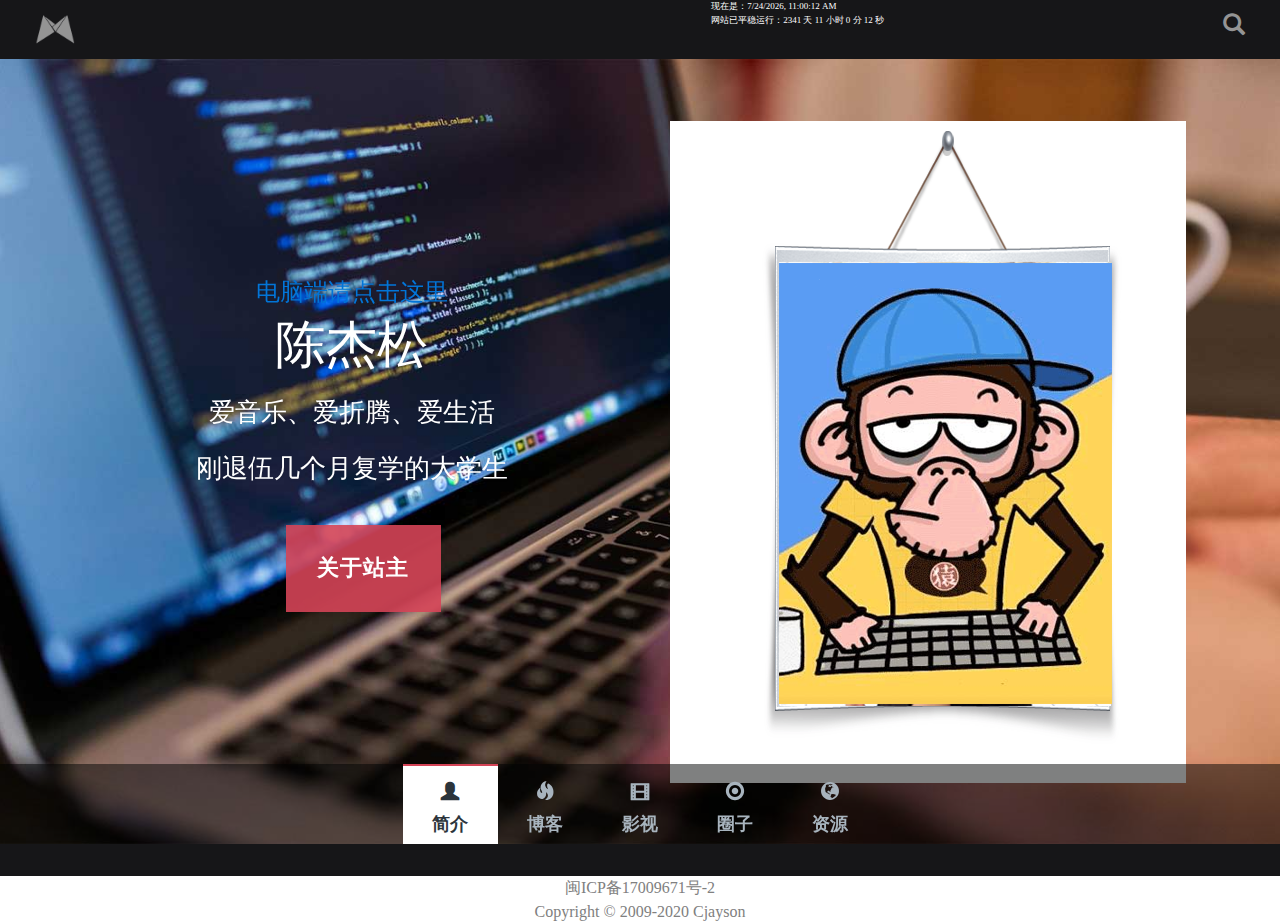
==== commit fbecddfa: "upgrade" ====
--- a/index.html
+++ b/index.html
@@ -46,7 +46,7 @@
             <li class="selected">
                 <div class="cd-half-width">
                 	
-            	    <a href="./Me/"><h4>电脑端请点击这里</h4></a>
+            	    <a href="./me/"><h4>电脑端请点击这里</h4></a>
                     <h2>陈杰松</h2>
                     <p>爱音乐、爱折腾、爱生活</p>
                     <p>刚退伍几个月复学的大学生</p>
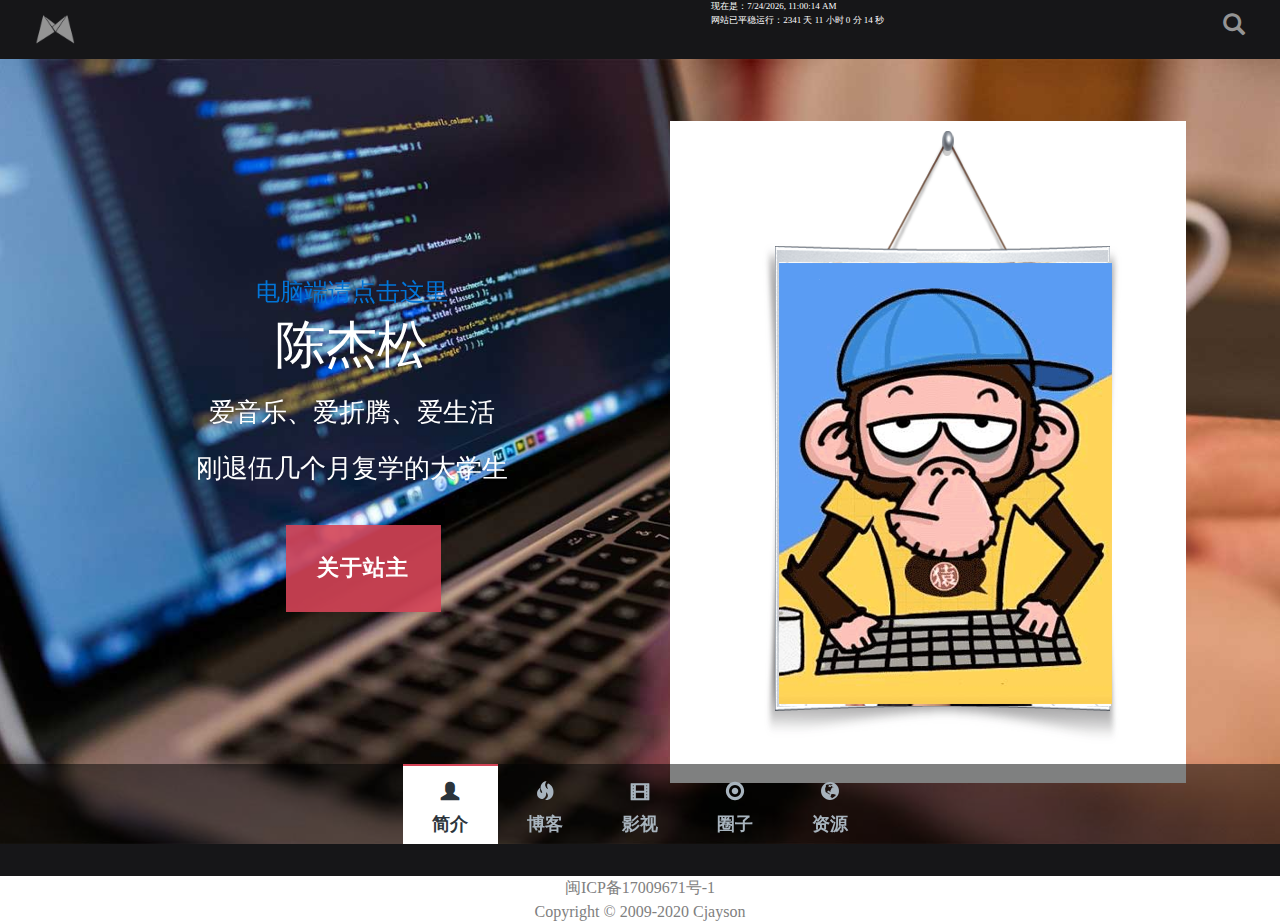
==== commit 502df73b: "upgrade" ====
--- a/index.html
+++ b/index.html
@@ -169,6 +169,6 @@
 </script>
     <script charset="gbk" src="https://www.baidu.com/js/opensug.js"></script>
 </body>
-<div style="color: grey; text-align: center;">闽ICP备17009671号-2</div>
+<div style="color: grey; text-align: center;">闽ICP备17009671号-1</div>
 <div style="color: grey; text-align: center;">Copyright © 2009-2020 Cjayson</div>
 </html>
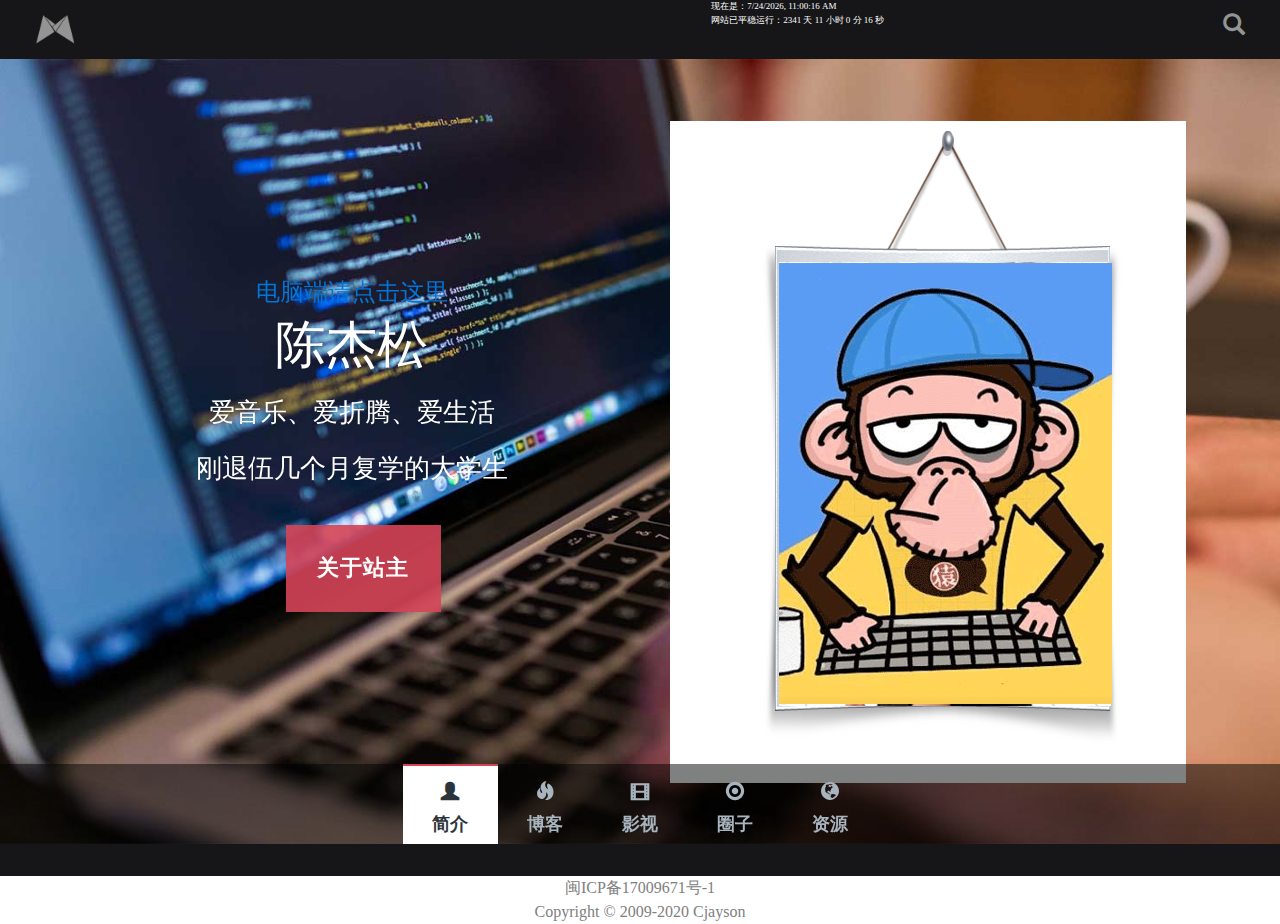
==== commit 003ecd6d: "upgrade" ====
--- a/index.html
+++ b/index.html
@@ -32,7 +32,7 @@
 </head>
 
 <body>
-	<bgsound src="music/天空之城.mp3"></bgsound>
+    <audio src="music/天空之城.mp3"  autoplay="autoplay"> </audio>
     <!-- Header -->
     <div class="nav">
     <a class="logo" href="index.html"><img src="style/images/logo.png" width="40" title="红"></a>
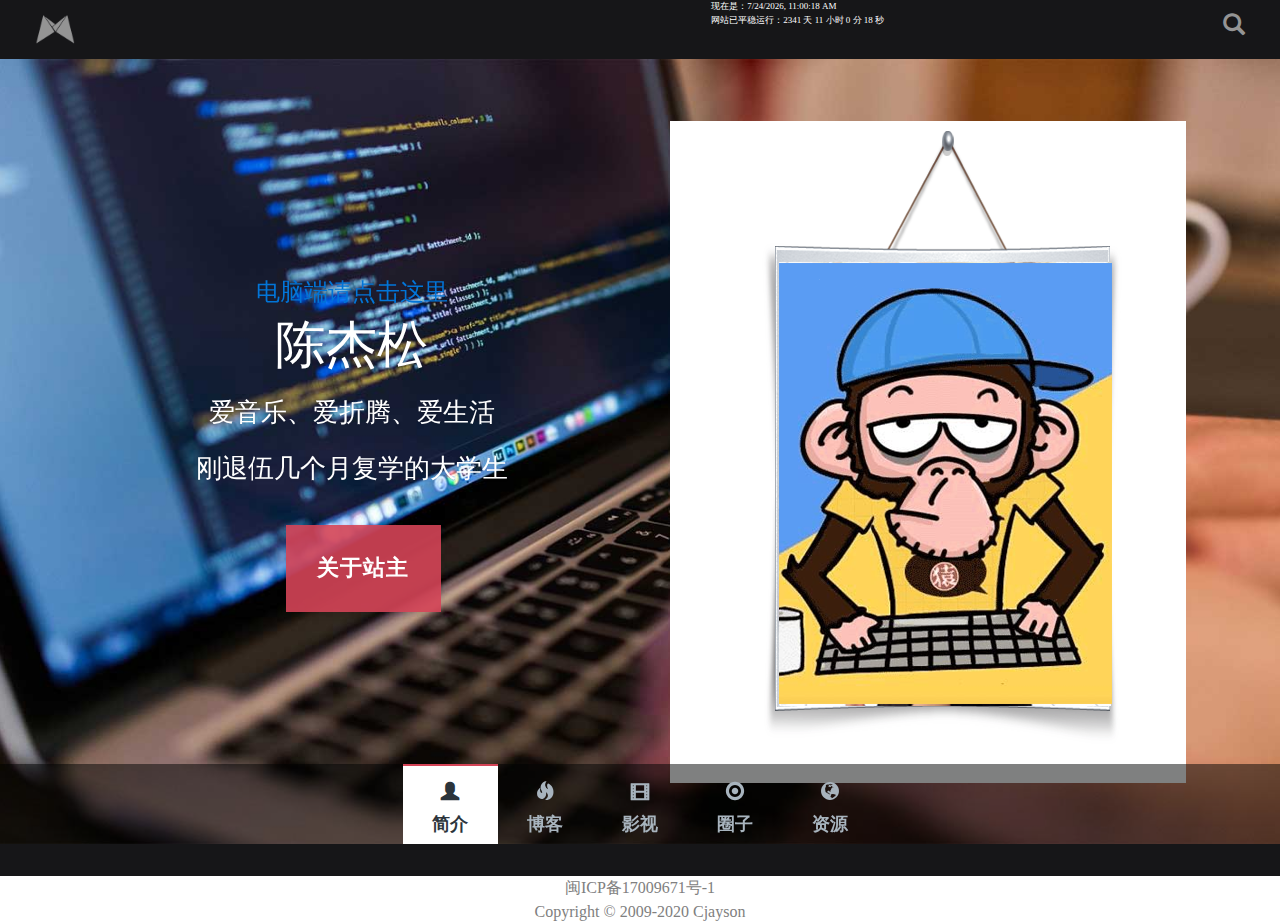
==== commit 49034d68: "upgrade" ====
--- a/index.html
+++ b/index.html
@@ -32,7 +32,7 @@
 </head>
 
 <body>
-    <audio src="music/天空之城.mp3"  autoplay="autoplay"> </audio>
+    <audio src="music/天空之城.mp3"  autoplay="autoplay" loop="loop" > </audio>
     <!-- Header -->
     <div class="nav">
     <a class="logo" href="index.html"><img src="style/images/logo.png" width="40" title="红"></a>
